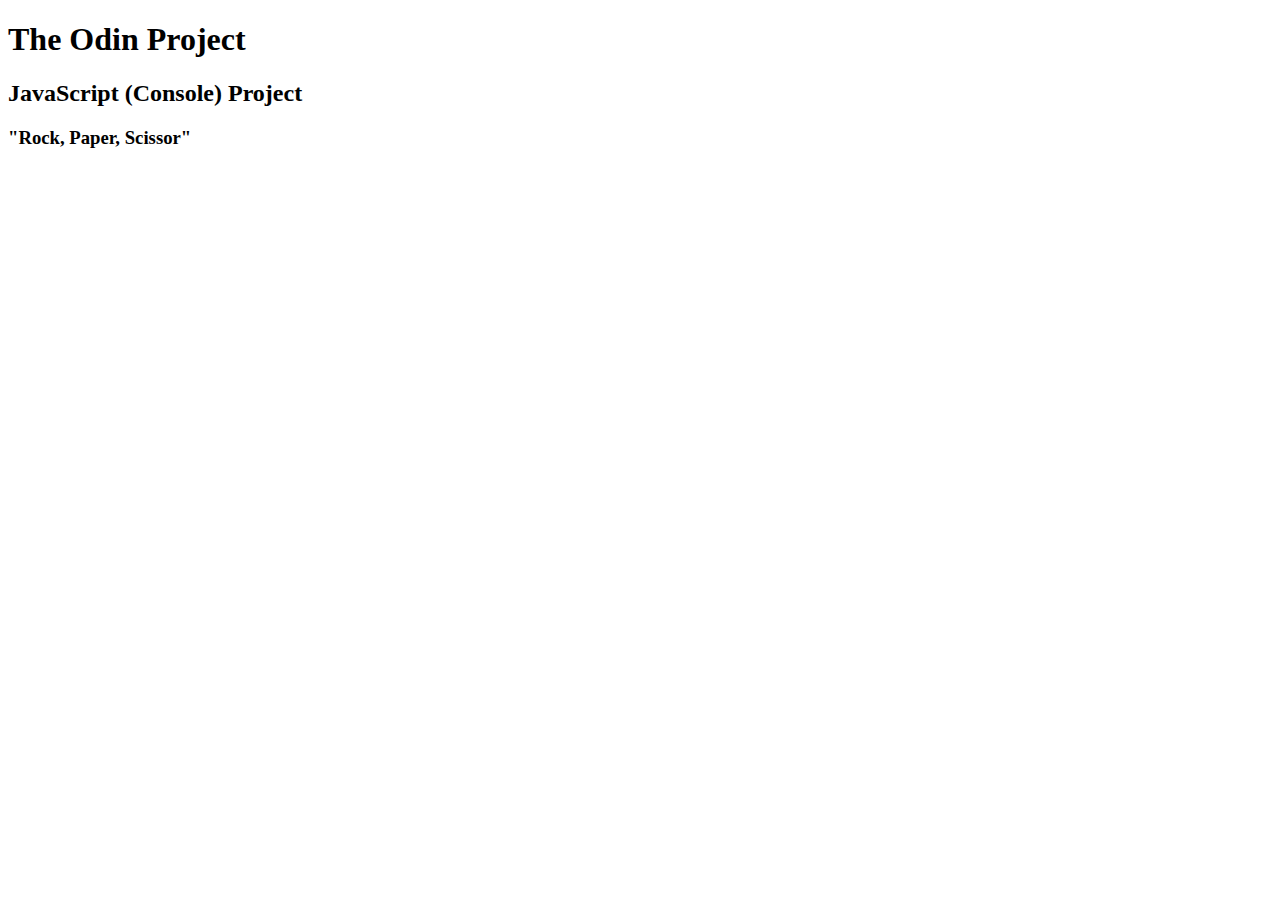
==== index.html @ 831c4e9a "Add files via upload" ====
<!DOCTYPE html>
<html lang="en">
<head>
    <meta charset="UTF-8">
    <meta name="viewport" content="width=device-width, initial-scale=1.0">
    <title>Rock, Paper, Scissor</title>
</head>
<body>
    <h1>The Odin Project</h1>
    <h2>JavaScript (Console) Project</h2>
    <h3>"Rock, Paper, Scissor"</h3>
    <script src="main.js">
        // Pseudocode, Code, Test
    </script>
</body>
</html>
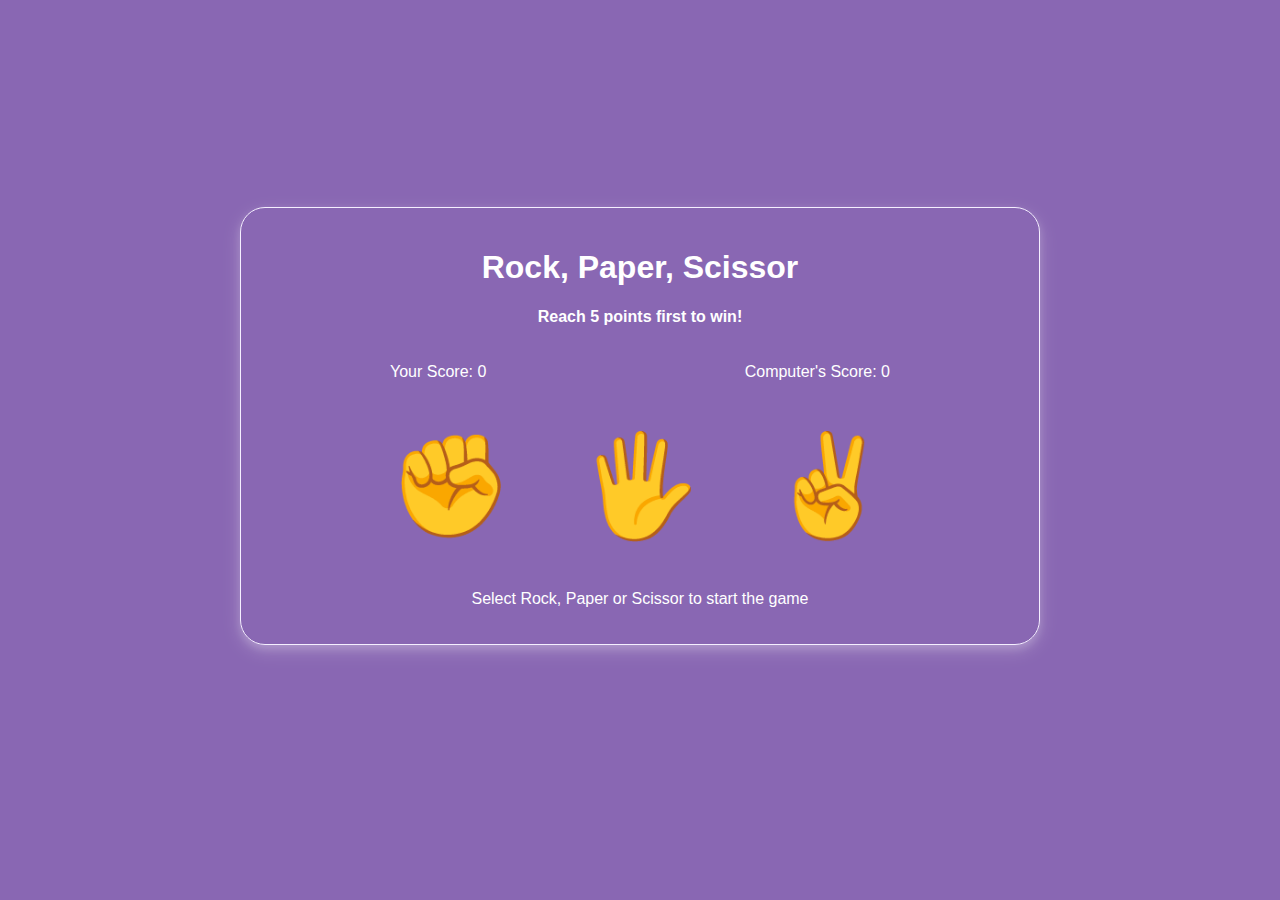
==== commit 75bca9de: "New Updates" ====
--- a/index.html
+++ b/index.html
@@ -4,13 +4,30 @@
     <meta charset="UTF-8">
     <meta name="viewport" content="width=device-width, initial-scale=1.0">
     <title>Rock, Paper, Scissor</title>
+    <link rel="stylesheet" href="css/styles.css">
 </head>
 <body>
-    <h1>The Odin Project</h1>
-    <h2>JavaScript (Console) Project</h2>
-    <h3>"Rock, Paper, Scissor"</h3>
+    <!-- Div conatiner -->
+    <div class="container">
+        <h1>Rock, Paper, Scissor</h1>
+        <h4>Reach 5 points first to win!</h4>
+        <!-- Score variable -->
+        <div class="scores">
+            <p id="humanScore">Your Score: 0</p>
+            <p id="computerScore">Computer's Score: 0</p>
+        </div>
+        <!-- 3 Buttons -->
+        <div class="buttons">
+            <button id="rock">✊</button>
+            <button id="paper">🖐</button>
+            <button id="scissor">✌️</button>
+        </div>
+        <!-- div for displaying messages -->
+        <div>
+            <p class="messages">Select Rock, Paper or Scissor to start the game</p>
+        </div>
+    </div>
     <script src="main.js">
-        // Pseudocode, Code, Test
     </script>
 </body>
 </html>--- a/css/styles.css
+++ b/css/styles.css
@@ -0,0 +1,41 @@
+:root {
+    --main-color: #8967B3;
+}
+
+body {
+    background-color: var(--main-color);
+    color: white;
+    font-family: Arial, Helvetica, sans-serif;
+    font-size: 16px;
+    text-align: center;
+}
+
+/* Main container */
+.container {
+    width: 60%;
+    margin: auto;
+    margin-top: 23vh;
+    padding: 20px;
+    border: 1px solid #F5EFFF; /* Delete this or give a blurred, pop up effect*/
+    box-shadow: 0 4px 8px 0 rgba(255, 255, 255, 0.2), 0 6px 20px 0 rgba(255, 255, 255, 0.19);
+    border-radius: 25px;
+}
+
+/* Scores */
+.scores {
+    display: flex;
+    justify-content: space-around;
+}
+
+/* Buttons */
+button {
+    background-color: var(--main-color);
+    border: None;
+    font-size: 100px;
+    padding: 10px;
+    margin: 20px;
+    cursor: pointer;
+}
+
+
+/* Messages */